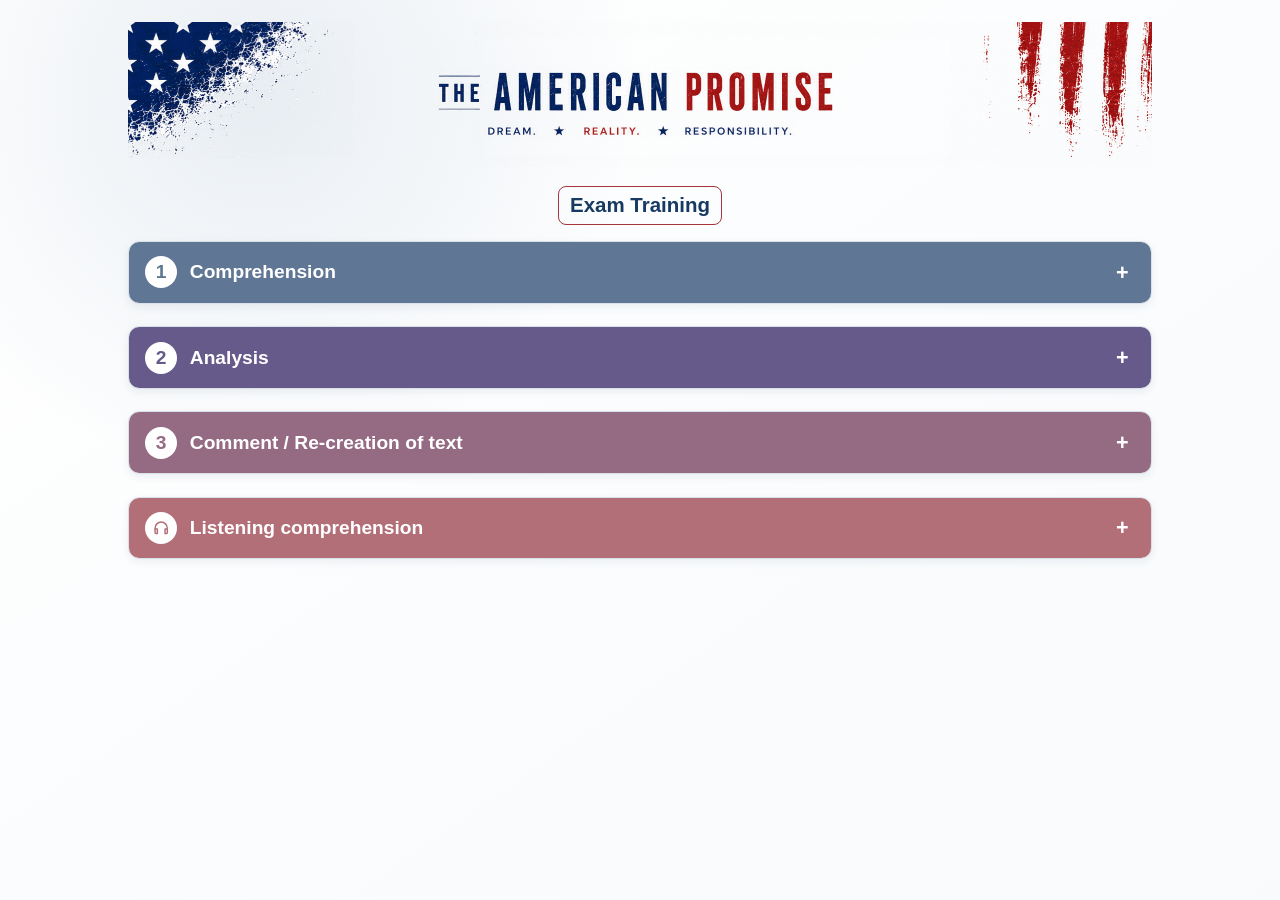
==== american-promise/index.html @ 3af9f21d "Align exam overview palette with American Promise design" ====
<!doctype html>
<html lang="en">
<head>
  <meta charset="utf-8">
  <meta name="viewport" content="width=device-width, initial-scale=1">
  <meta name="theme-color" content="#173a63">
  <title>Exam Training · The American Promise</title>
  <link rel="stylesheet" href="../assets/style.css?v=6">
  <style>
    :root {
      --comp:#5f7794;
      --comp-soft:#edf2f7;
      --analysis:#665a8a;
      --analysis-soft:#f0edf6;
      --production:#956b83;
      --production-soft:#f6eef3;
      --listening:#b36f78;
      --listening-soft:#faeff1;
    }

    .exam-section {
      --section-color:var(--navy);
      --section-soft:#eef2f6;
      margin:0 0 1.4rem;
      border:1px solid var(--line);
      border-radius:.7rem;
      overflow:hidden;
      background:#fff;
      box-shadow:0 .18rem .55rem rgba(23,58,99,.08);
    }

    .exam-section.comprehension {
      --section-color:var(--comp);
      --section-soft:var(--comp-soft);
    }

    .exam-section.analysis {
      --section-color:var(--analysis);
      --section-soft:var(--analysis-soft);
    }

    .exam-section.production {
      --section-color:var(--production);
      --section-soft:var(--production-soft);
    }

    .exam-section.listening {
      --section-color:var(--listening);
      --section-soft:var(--listening-soft);
    }

    .exam-heading {
      margin:0;
    }

    .exam-toggle {
      display:flex;
      align-items:center;
      width:100%;
      gap:.8rem;
      margin:0;
      padding:.9rem 1rem;
      border:0;
      background:var(--section-color);
      color:#fff;
      font:inherit;
      font-size:1.2rem;
      font-weight:700;
      line-height:1.25;
      text-align:left;
      cursor:pointer;
    }

    .exam-toggle:focus-visible {
      outline:3px solid color-mix(in srgb, var(--section-color) 35%, #fff);
      outline-offset:-3px;
    }

    .exam-title {
      flex:1 1 auto;
    }

    .exam-chevron {
      display:grid;
      place-items:center;
      flex:0 0 1.6rem;
      width:1.6rem;
      height:1.6rem;
      font-size:1.35rem;
      font-weight:800;
      line-height:1;
    }

    .exam-symbol {
      display:grid;
      place-items:center;
      flex:0 0 2rem;
      width:2rem;
      height:2rem;
      border-radius:50%;
      background:#fff;
      color:var(--section-color);
    }

    .exam-symbol svg {
      width:1.15rem;
      height:1.15rem;
      fill:none;
      stroke:currentColor;
      stroke-width:1.9;
      stroke-linecap:round;
      stroke-linejoin:round;
    }

    .exam-number {
      display:grid;
      place-items:center;
      flex:0 0 2rem;
      width:2rem;
      height:2rem;
      border-radius:50%;
      background:#fff;
      color:var(--section-color);
      font-weight:850;
    }

    .exam-body {
      padding:1rem;
    }

    .exam-body[hidden] {
      display:none;
    }

    .section-note {
      margin:0;
      color:#2f3d4c;
      line-height:1.55;
    }

    .section-note strong {
      color:var(--section-color);
    }

    .operator-box {
      margin:1rem 0 1.05rem;
      padding:.9rem;
      border:1px solid color-mix(in srgb, var(--section-color) 22%, #d9dee4);
      border-left:.42rem solid var(--section-color);
      border-radius:.6rem;
      background:var(--section-soft);
    }

    .operator-header {
      display:flex;
      align-items:center;
      gap:.65rem;
      margin:0;
    }

    .operator-icon {
      display:grid;
      place-items:center;
      flex:0 0 2.15rem;
      width:2.15rem;
      height:2.15rem;
      border-radius:50%;
      background:#fff;
      color:var(--section-color);
      border:1px solid color-mix(in srgb, var(--section-color) 24%, #d9dee4);
    }

    .operator-icon svg {
      width:1.25rem;
      height:1.25rem;
      fill:none;
      stroke:currentColor;
      stroke-width:1.9;
      stroke-linecap:round;
      stroke-linejoin:round;
    }

    .operator-heading-wrap {
      min-width:0;
    }

    .operator-kicker {
      display:block;
      margin:0 0 .05rem;
      color:#5a6672;
      font-size:.72rem;
      font-weight:800;
      letter-spacing:.08em;
      text-transform:uppercase;
    }

    .operator-title {
      margin:0;
      color:var(--section-color);
      font-size:1rem;
      font-weight:850;
      line-height:1.2;
    }

    .operator-intro {
      margin:.55rem 0 .75rem;
      color:#43505d;
      font-size:.91rem;
      line-height:1.45;
    }

    .operator-grid {
      display:grid;
      grid-template-columns:repeat(2,minmax(0,1fr));
      gap:.58rem;
    }

    .operator-item {
      padding:.7rem .76rem;
      border:1px solid rgba(70,85,100,.16);
      border-top:.22rem solid var(--section-color);
      border-radius:.4rem;
      background:#fff;
      line-height:1.43;
    }

    .operator-item strong {
      display:block;
      margin-bottom:.15rem;
      color:var(--section-color);
    }

    .support-label {
      margin:1rem 0 .55rem;
      color:var(--section-color);
      font-size:.92rem;
      font-weight:850;
      letter-spacing:.035em;
      text-transform:uppercase;
    }

    .support-links {
      display:grid;
      gap:.65rem;
    }

    .support-link {
      display:block;
      padding:.82rem .92rem;
      border:1px solid var(--line);
      border-left:.3rem solid var(--section-color);
      border-radius:.5rem;
      background:#fff;
      color:var(--ink);
      text-decoration:none;
      transition:transform .15s ease, box-shadow .15s ease;
    }

    .support-link:hover,
    .support-link:focus-visible {
      transform:translateY(-1px);
      box-shadow:0 .25rem .65rem rgba(23,58,99,.12);
      outline:none;
    }

    .support-link strong {
      display:flex;
      align-items:center;
      justify-content:space-between;
      gap:.7rem;
      color:var(--section-color);
    }

    .support-link strong::after {
      content:"›";
      color:var(--section-color);
      font-size:1.35rem;
      line-height:1;
    }

    .support-link span {
      display:block;
      margin-top:.2rem;
      color:#2f3d4c;
      line-height:1.43;
    }

    .video-title {
      display:flex !important;
      align-items:center;
      gap:.5rem;
      margin:0 !important;
      color:inherit !important;
    }

    .video-icon {
      display:grid !important;
      place-items:center;
      flex:0 0 1.65rem;
      width:1.65rem;
      height:1.65rem;
      margin:0 !important;
      border-radius:50%;
      background:var(--section-soft);
      color:var(--section-color) !important;
    }

    .video-icon svg {
      width:1rem;
      height:1rem;
      fill:none;
      stroke:currentColor;
      stroke-width:1.9;
      stroke-linecap:round;
      stroke-linejoin:round;
    }

    .page-note {
      margin:.3rem 0 1rem;
      padding:.75rem .85rem;
      color:#566270;
      font-size:.84rem;
      line-height:1.45;
    }

    @media (max-width:42rem) {
      .operator-grid {
        grid-template-columns:1fr;
      }
    }
  </style>
</head>
<body class="support-page american-promise">
  <main class="shell unit-shell">
    <header class="unit-header">
      <img class="unit-banner" src="../assets/american-promise-support-header.svg?v=2" alt="Support — The American Promise — Dream. Reality. Responsibility.">
    </header>

    <h1 class="support-title">Exam Training</h1>

    <section class="exam-section comprehension">
      <h2 class="exam-heading">
        <button class="exam-toggle" type="button" aria-expanded="false" aria-controls="exam-comprehension">
          <span class="exam-number">1</span><span class="exam-title">Comprehension</span><span class="exam-chevron" aria-hidden="true">+</span>
        </button>
      </h2>
      <div class="exam-body" id="exam-comprehension" hidden>
        <p class="section-note">
          Show that you have understood the text and can present the relevant information clearly and concisely. Comprehension tasks test your <strong>selective understanding</strong> of the text: there will usually be information that should be left out. Pay close attention to the <strong>focus specified in the task</strong> and select only the information that directly answers it.
        </p>

        <div class="operator-box">
          <div class="operator-header">
            <span class="operator-icon" aria-hidden="true">
              <svg viewBox="0 0 24 24">
                <rect x="5" y="3.5" width="14" height="17" rx="2"></rect>
                <path d="M8.5 8h7M8.5 11.8h7M8.5 15.6h4.8"></path>
              </svg>
            </span>
            <div class="operator-heading-wrap">
              <span class="operator-kicker">Task words</span>
              <h3 class="operator-title">Operators</h3>
            </div>
          </div>
          <p class="operator-intro">The operator tells you exactly what kind of response the task requires.</p>

          <div class="operator-grid">
            <div class="operator-item"><strong>outline</strong>Give the main features, structure or general principles of something.</div>
            <div class="operator-item"><strong>summarize / sum up</strong>Give a concise account of the main points or ideas.</div>
            <div class="operator-item"><strong>state</strong>Present the main aspects briefly and clearly.</div>
            <div class="operator-item"><strong>point out</strong>Find and explain certain aspects.</div>
            <div class="operator-item"><strong>describe</strong>Give a detailed account of what somebody or something is like.</div>
          </div>
        </div>

        <div class="support-label">Further support</div>
        <div class="support-links">
          <a class="support-link" href="comprehension/">
            <strong>Writing a strong comprehension answer</strong>
            <span>Task focus, TATTT sentence, structure, language and the most important things to avoid.</span>
          </a>
        </div>
      </div>
    </section>

    <section class="exam-section analysis">
      <h2 class="exam-heading">
        <button class="exam-toggle" type="button" aria-expanded="false" aria-controls="exam-analysis">
          <span class="exam-number">2</span><span class="exam-title">Analysis</span><span class="exam-chevron" aria-hidden="true">+</span>
        </button>
      </h2>
      <div class="exam-body" id="exam-analysis" hidden>
        <p class="section-note">
          Examine <strong>how</strong> a text works. Support your findings with suitable textual evidence and explain how individual aspects contribute to meaning, effect or the overall argument. Always keep the specific focus of the task in mind rather than analysing every possible feature.
        </p>

        <div class="operator-box">
          <div class="operator-header">
            <span class="operator-icon" aria-hidden="true">
              <svg viewBox="0 0 24 24">
                <rect x="5" y="3.5" width="14" height="17" rx="2"></rect>
                <path d="M8.5 8h7M8.5 11.8h7M8.5 15.6h4.8"></path>
              </svg>
            </span>
            <div class="operator-heading-wrap">
              <span class="operator-kicker">Task words</span>
              <h3 class="operator-title">Operators</h3>
            </div>
          </div>
          <p class="operator-intro">The operator tells you exactly what kind of analysis or explanation the task requires.</p>

          <div class="operator-grid">
            <div class="operator-item"><strong>analyse</strong>Describe and explain relevant aspects in detail.</div>
            <div class="operator-item"><strong>examine</strong>Describe and explain a particular aspect in detail.</div>
            <div class="operator-item"><strong>explain</strong>Make something clear by giving reasons, details or relevant aspects.</div>
            <div class="operator-item"><strong>compare</strong>Show relevant similarities and differences.</div>
            <div class="operator-item"><strong>characterize</strong>Provide a thorough analysis of a character.</div>
            <div class="operator-item"><strong>interpret</strong>Explain the meaning, purpose or message of something.</div>
          </div>
        </div>

        <div class="support-label">Further support</div>
        <div class="support-links">
          <a class="support-link" href="analysing-speeches/">
            <strong>Analysing (political) speeches</strong>
            <span>Method sheet: context, communicative strategies, tone, stylistic devices, line of argument, delivery and conclusion.</span>
          </a>

          <a class="support-link" href="line-of-argument/">
            <strong>Reconstructing the line of argument</strong>
            <span>Identify main ideas, connections and the function of individual sections within the overall argument.</span>
          </a>
          <a class="support-link video-link" href="https://youtu.be/8Trba7jibr8?si=7l4JhcfsR2T9mJ0p" target="_blank" rel="noopener noreferrer">
            <strong><span class="video-title"><span class="video-icon" aria-hidden="true"><svg viewBox="0 0 24 24"><rect x="3.5" y="5" width="17" height="14" rx="2"></rect><path d="m10 9 5 3-5 3V9Z"></path></svg></span>Video tutorial: Line of argument</span></strong>
            <span>Watch the video for an additional explanation of how to reconstruct and describe a text’s line of argument.</span>
          </a>

          <a class="support-link" href="device-to-argument/">
            <strong>From device to overall argument</strong>
            <span>Move from identifying a stylistic device to explaining its effect and its contribution to the wider argument.</span>
          </a>
        </div>
      </div>
    </section>

    <section class="exam-section production">
      <h2 class="exam-heading">
        <button class="exam-toggle" type="button" aria-expanded="false" aria-controls="exam-production">
          <span class="exam-number">3</span><span class="exam-title">Comment / Re-creation of text</span><span class="exam-chevron" aria-hidden="true">+</span>
        </button>
      </h2>
      <div class="exam-body" id="exam-production" hidden>
        <p class="section-note">
          Develop your own well-founded response or produce a text for a specific communicative situation. Pay attention to <strong>purpose, audience and text type</strong> and make sure that your ideas are relevant to the exact task.
        </p>

        <div class="operator-box">
          <div class="operator-header">
            <span class="operator-icon" aria-hidden="true">
              <svg viewBox="0 0 24 24">
                <rect x="5" y="3.5" width="14" height="17" rx="2"></rect>
                <path d="M8.5 8h7M8.5 11.8h7M8.5 15.6h4.8"></path>
              </svg>
            </span>
            <div class="operator-heading-wrap">
              <span class="operator-kicker">Task words</span>
              <h3 class="operator-title">Operators</h3>
            </div>
          </div>
          <p class="operator-intro">The operator tells you whether you are expected to argue, evaluate or produce a particular text type.</p>

          <div class="operator-grid">
            <div class="operator-item"><strong>comment (on)</strong>State your opinion clearly and support it with evidence or reasons.</div>
            <div class="operator-item"><strong>discuss</strong>Give reasons for and against an issue and come to a well-founded conclusion.</div>
            <div class="operator-item"><strong>assess / evaluate</strong>Express a well-founded opinion on the nature or quality of something.</div>
            <div class="operator-item"><strong>write (+ text type)</strong>Produce a text with the specific features of the required text type.</div>
          </div>
        </div>

        <div class="support-label">Further support</div>
        <div class="support-links">
          <a class="support-link" href="argumentative-writing/">
            <strong>Argumentative writing</strong>
            <span>Plan and structure a comment, discussion or evaluation and develop convincing arguments.</span>
          </a>
          <a class="support-link" href="letter-to-editor/">
            <strong>Writing a letter to the editor</strong>
            <span>Purpose, structure, layout and useful language for a concise and persuasive letter to the editor.</span>
          </a>
        </div>
      </div>
    </section>

    <section class="exam-section listening">
      <h2 class="exam-heading">
        <button class="exam-toggle" type="button" aria-expanded="false" aria-controls="exam-listening">
          <span class="exam-symbol" aria-hidden="true">
            <svg viewBox="0 0 24 24">
              <path d="M4 13v-1a8 8 0 0 1 16 0v1"></path>
              <path d="M4 13h3v6H5.5A1.5 1.5 0 0 1 4 17.5V13Z"></path>
              <path d="M20 13h-3v6h1.5a1.5 1.5 0 0 0 1.5-1.5V13Z"></path>
            </svg>
          </span>
          <span class="exam-title">Listening comprehension</span>
          <span class="exam-chevron" aria-hidden="true">+</span>
        </button>
      </h2>
      <div class="exam-body" id="exam-listening" hidden>
        <p class="section-note">
          Listening tasks test whether you can identify <strong>relevant information while listening</strong>. Read the task carefully before the recording starts, focus on what is actually being asked and do not try to understand every single word.
        </p>

        <div class="operator-box">
          <div class="operator-header">
            <span class="operator-icon" aria-hidden="true">
              <svg viewBox="0 0 24 24">
                <path d="M5 12h2M9 8v8M13 5v14M17 8v8M21 11v2"></path>
              </svg>
            </span>
            <div class="operator-heading-wrap">
              <span class="operator-kicker">Key strategies</span>
              <h3 class="operator-title">Listen selectively</h3>
            </div>
          </div>
          <p class="operator-intro">Use the task as your guide. In particular, be prepared for <strong>paraphrases</strong> and <strong>distractors</strong>: understanding the meaning matters more than recognising individual words.</p>

          <div class="operator-grid">
            <div class="operator-item"><strong>Before listening</strong>Use the limited reading time to understand the task and the kind of information you need. Do not try to analyse every answer option in detail.</div>
            <div class="operator-item"><strong>Listen for meaning</strong>Focus on the overall message and the information required by the task instead of trying to understand every single word.</div>
            <div class="operator-item"><strong>Expect paraphrases</strong>The correct answer will often express the same idea in different words. Do not wait for an exact phrase from the recording to appear in the task.</div>
            <div class="operator-item"><strong>Watch out for distractors</strong>Wrong options may contain words or details that are actually mentioned in the recording. Check whether the option really answers the question.</div>
            <div class="operator-item"><strong>Use the second listening</strong>Confirm, correct or complete your answers and focus especially on items you were unsure about.</div>
            <div class="operator-item"><strong>Keep going</strong>If you miss one detail, do not stop mentally. Continue listening so that you do not miss the next answer as well.</div>
          </div>
        </div>
      </div>
    </section>
  </main>

  <script>
    document.querySelectorAll('.exam-toggle').forEach((button) => {
      button.addEventListener('click', () => {
        const panel = document.getElementById(button.getAttribute('aria-controls'));
        const isOpen = button.getAttribute('aria-expanded') === 'true';

        document.querySelectorAll('.exam-toggle').forEach((otherButton) => {
          if (otherButton !== button) {
            otherButton.setAttribute('aria-expanded', 'false');
            otherButton.querySelector('.exam-chevron').textContent = '+';
            document.getElementById(otherButton.getAttribute('aria-controls')).hidden = true;
          }
        });

        button.setAttribute('aria-expanded', String(!isOpen));
        button.querySelector('.exam-chevron').textContent = isOpen ? '+' : '−';
        panel.hidden = isOpen;
      });
    });
  </script>
</body>
</html>
---- assets/style.css ----
:root {
  --navy:#173a63; --blue:#315f8e; --red:#a7353d; --paper:#f8fafc;
  --ink:#172334; --muted:#5e6a78; --line:#d8e0e8; --white:#fff;
}
*{box-sizing:border-box}
body{margin:0;min-height:100vh;font-family:Inter,ui-sans-serif,-apple-system,BlinkMacSystemFont,"Segoe UI",sans-serif;color:var(--ink);background:
radial-gradient(circle at 20% 10%,rgba(49,95,142,.10),transparent 24rem),
linear-gradient(145deg,#fff,var(--paper))}
.shell{width:min(44rem,calc(100% - 2rem));margin:0 auto;padding:3rem 0 5rem}
.unit-shell{width:min(64rem,calc(100% - 2rem));padding-top:1.4rem}
.unit-header{margin:0 0 1.15rem}
.unit-banner{display:block;width:100%;height:auto}
.brand{border-top:.55rem solid var(--navy);padding:1.2rem 0 1.5rem}
.eyebrow,.label{font-size:.76rem;font-weight:800;letter-spacing:.16em;color:var(--red)}
h1{font-family:Georgia,serif;font-size:clamp(2rem,8vw,3.7rem);line-height:1.02;margin:.5rem 0 1rem;color:var(--navy)}
p{line-height:1.6;color:var(--muted)}
.card,.reveal-panel,.support-card{background:rgba(255,255,255,.94);border:1px solid var(--line);border-radius:1rem;padding:1.2rem;box-shadow:0 .7rem 2rem rgba(23,58,99,.08)}
.help-link,.reveal-button{width:100%;display:flex;align-items:center;justify-content:space-between;gap:1rem;border:0;border-radius:.75rem;padding:1rem;text-align:left;text-decoration:none;background:var(--navy);color:var(--white);cursor:pointer;font:inherit}
.help-link small{display:block;margin-top:.35rem;color:#dce7f1}
.reveal-button{font-weight:750;font-size:1.05rem}
.reveal-button:hover,.reveal-button:focus-visible,.help-link:hover,.help-link:focus-visible{background:var(--blue);outline:3px solid rgba(49,95,142,.22);outline-offset:3px}
.context{margin:0 0 1.4rem;padding:.85rem 1rem;border-left:.3rem solid var(--red);background:#fff}
.hidden{display:none}
.inspiration{margin-top:1rem}
.inspiration img{display:block;width:100%;height:auto;border-radius:.8rem;border:1px solid var(--line)}
.image-placeholder{display:grid;place-items:center;min-height:17rem;padding:2rem;border:2px dashed #aab8c7;border-radius:.8rem;background:#f3f6f9;text-align:center;color:var(--muted)}
.prompt{margin:.9rem 0 0;color:var(--ink);font-weight:650}
.back{display:inline-block;margin-top:1.5rem;color:var(--navy);font-weight:700}

.support-title{
  display:block;
  width:fit-content;
  max-width:100%;
  margin:.1rem auto 1rem;
  text-align:center;
  padding:.38rem .68rem;
  border:1.5px solid var(--red);
  border-radius:.5rem;
  font-family:inherit;
  font-size:clamp(1rem,2.1vw,1.28rem);
  font-weight:800;
  line-height:1.2;
  color:var(--navy);
}
.accordion-stack{display:grid;gap:1.5rem}
.accordion-content{padding:.55rem .05rem .05rem}
.accordion-content h2{margin:1.25rem 0 .65rem;font-size:1.05rem;font-weight:800;color:var(--ink)}
.accordion-content h2:first-child{margin-top:.9rem}
.accordion-content p{color:var(--ink)}
.table-wrap{overflow-x:auto;margin-top:1rem;border-radius:.15rem}
.support-table{width:100%;border-collapse:collapse;table-layout:fixed;font-size:.94rem;background:#f3f3f3}
.support-table th{padding:.58rem .7rem;background:var(--navy);color:#fff;text-align:center;font-weight:800;border:1px solid var(--red)}
.support-table th:first-child{width:27%}
.support-table td{padding:.68rem;vertical-align:top;border:1px solid #c7cdd5;line-height:1.48;background:#f3f3f3}
.support-table td:first-child{text-align:center;font-weight:800;color:var(--ink)}
.support-table em{color:#2f3d4c;font-style:italic}
.support-table strong{color:var(--navy);font-weight:800}
.function-table th:first-child{width:34%}
.keep-in-mind{margin:1rem 0;padding:.2rem 0;background:transparent}
.keep-in-mind>strong{color:var(--red);font-weight:800}
.keep-in-mind ul{margin:.5rem 0 0;padding:0;list-style:none}
.keep-in-mind li{position:relative;margin:.35rem 0;padding-left:1.25rem;line-height:1.45}
.keep-in-mind li::before{content:"★";position:absolute;left:0;top:.08rem;color:var(--navy);font-size:.76rem}
.keep-in-mind li strong{color:var(--navy);font-weight:800}
.example-intro{margin:.95rem 0 .2rem;font-weight:800}
.example-quote{margin:.35rem 0 1rem;padding:0;border:0;background:transparent;font-weight:800;color:var(--red)}
.connected-example{margin-top:1rem;padding:0;background:transparent;border:0}
.connected-example h2{margin:0 0 .5rem}
.connected-example p{margin:0;line-height:1.55}

@media (max-width:42rem){
  .shell{padding-top:1.5rem}
  .unit-shell{width:min(100% - 1rem,64rem);padding-top:.5rem}
  .unit-header{margin-bottom:.65rem}
  .card,.reveal-panel,.support-card{padding:.75rem}
  .reveal-button{font-size:1rem}
  .support-title{margin-bottom:.85rem;font-size:clamp(.95rem,4.2vw,1.08rem)}
  .accordion-stack{gap:1.1rem}
  .table-wrap{overflow:visible}
  .support-table,.support-table tbody,.support-table tr,.support-table td{display:block;width:100%}
  .support-table thead{display:none}
  .support-table tr{margin-bottom:.7rem;border:1px solid #c7cdd5;border-radius:.35rem;overflow:hidden}
  .support-table td{border:0;text-align:left}
  .support-table td+td{border-top:1px solid #c7cdd5}
  .support-table td:first-child{text-align:left;background:#e8edf3;color:var(--navy)}
}


/* Letter-to-the-editor support page */
.principle-list{margin:.8rem 0 0;padding-left:1.25rem}
.principle-list li{margin:.6rem 0;line-height:1.55}
.principle-list li::marker{color:var(--red)}
.principle-list strong{color:var(--navy);font-weight:800}
.editor-hint{margin:1rem 0 .25rem;padding:.85rem 1rem;border-left:.35rem solid var(--red);background:#eef2f6;color:var(--ink);line-height:1.5}
.editor-hint strong{color:var(--navy)}
.letter-layout{margin:1rem 0 .3rem;padding:1rem;border:1.5px solid var(--navy);background:#f0f0f0;color:var(--ink);font-size:.95rem}
.letter-meta{display:grid;grid-template-columns:1fr 1fr;gap:.45rem 1rem}
.letter-meta .right{text-align:right}
.letter-subject{margin:1.15rem 0 .9rem;font-weight:800}
.letter-subject em{font-weight:600}
.letter-salutation{margin:.8rem 0;font-style:italic;font-weight:700}
.writing-steps{display:grid;gap:.75rem;margin:.9rem 0}
.writing-step{display:grid;grid-template-columns:2.15rem 1fr;gap:.65rem;align-items:start}
.step-number{display:grid;place-items:center;width:2rem;height:2rem;border-radius:50%;background:var(--navy);color:#fff;font-size:.82rem;font-weight:850}
.writing-step:nth-child(2) .step-number{background:var(--red)}
.writing-step strong{color:var(--navy)}
.writing-step p{margin:0;color:var(--ink);line-height:1.5}
.letter-signature{margin:.9rem 0 0;font-style:italic}
.phrase-group{margin:1rem 0 0;padding:.9rem 1rem;border-left:.3rem solid var(--navy);background:#f3f3f3}
.phrase-group.is-red{border-left-color:var(--red)}
.phrase-heading{margin:0 0 .55rem!important;color:var(--navy)!important;font-size:1rem!important}
.phrase-group.is-red .phrase-heading{color:var(--red)!important}
.phrase-list{margin:0;padding:0;list-style:none}
.phrase-list li{position:relative;margin:.42rem 0;padding-left:1rem;color:#2f3d4c;font-style:italic;line-height:1.45}
.phrase-list li::before{content:"›";position:absolute;left:0;color:var(--red);font-style:normal;font-weight:900}
.language-note{margin:.95rem 0 .2rem;color:var(--ink)}
.language-note strong{color:var(--navy)}
@media (max-width:42rem){
  .letter-layout{padding:.75rem;font-size:.9rem}
  .letter-meta{grid-template-columns:1fr}
  .letter-meta .right{text-align:left}
  .writing-step{grid-template-columns:1.9rem 1fr;gap:.5rem}
  .step-number{width:1.75rem;height:1.75rem}
  .phrase-group{padding:.75rem}
}


/* Analysing-cartoons support page */
.cartoon-definition{margin:.9rem 0;padding:.9rem 1rem;border-left:.35rem solid var(--red);background:#eef2f6;color:var(--ink);line-height:1.55}
.cartoon-definition strong{color:var(--navy)}
.method-focus{margin:.9rem 0 .25rem;color:var(--navy);font-weight:800}
.question-list{margin:.55rem 0 0;padding-left:1.25rem}
.question-list li{margin:.48rem 0;line-height:1.5}
.question-list li::marker{color:var(--red)}
.technique-list{display:flex;flex-wrap:wrap;gap:.45rem;margin:.8rem 0 .25rem;padding:0;list-style:none}
.technique-list li{padding:.38rem .62rem;border:1px solid #b9c7d5;border-radius:999px;background:#fff;color:var(--navy);font-size:.9rem;font-weight:750}
.cartoon-tip{margin:1rem 0 .25rem;padding:.78rem .95rem;border:1px solid var(--line);border-left:.35rem solid var(--navy);background:#f8fafc;color:var(--ink);line-height:1.5}
.cartoon-tip strong{color:var(--red)}
.cartoon-contrast{display:grid;grid-template-columns:1fr 1fr;gap:.75rem;margin:.9rem 0 .2rem}
.cartoon-contrast>div{padding:.8rem .9rem;background:#f3f3f3;border-top:.25rem solid var(--navy)}
.cartoon-contrast>div:last-child{border-top-color:var(--red)}
.cartoon-contrast h2{margin:0 0 .35rem!important;color:var(--navy)!important;font-size:1rem!important}
.cartoon-contrast>div:last-child h2{color:var(--red)!important}
.cartoon-contrast p{margin:0;line-height:1.5}
@media (max-width:42rem){
  .cartoon-contrast{grid-template-columns:1fr}
  .technique-list{gap:.35rem}
  .technique-list li{font-size:.84rem}
}
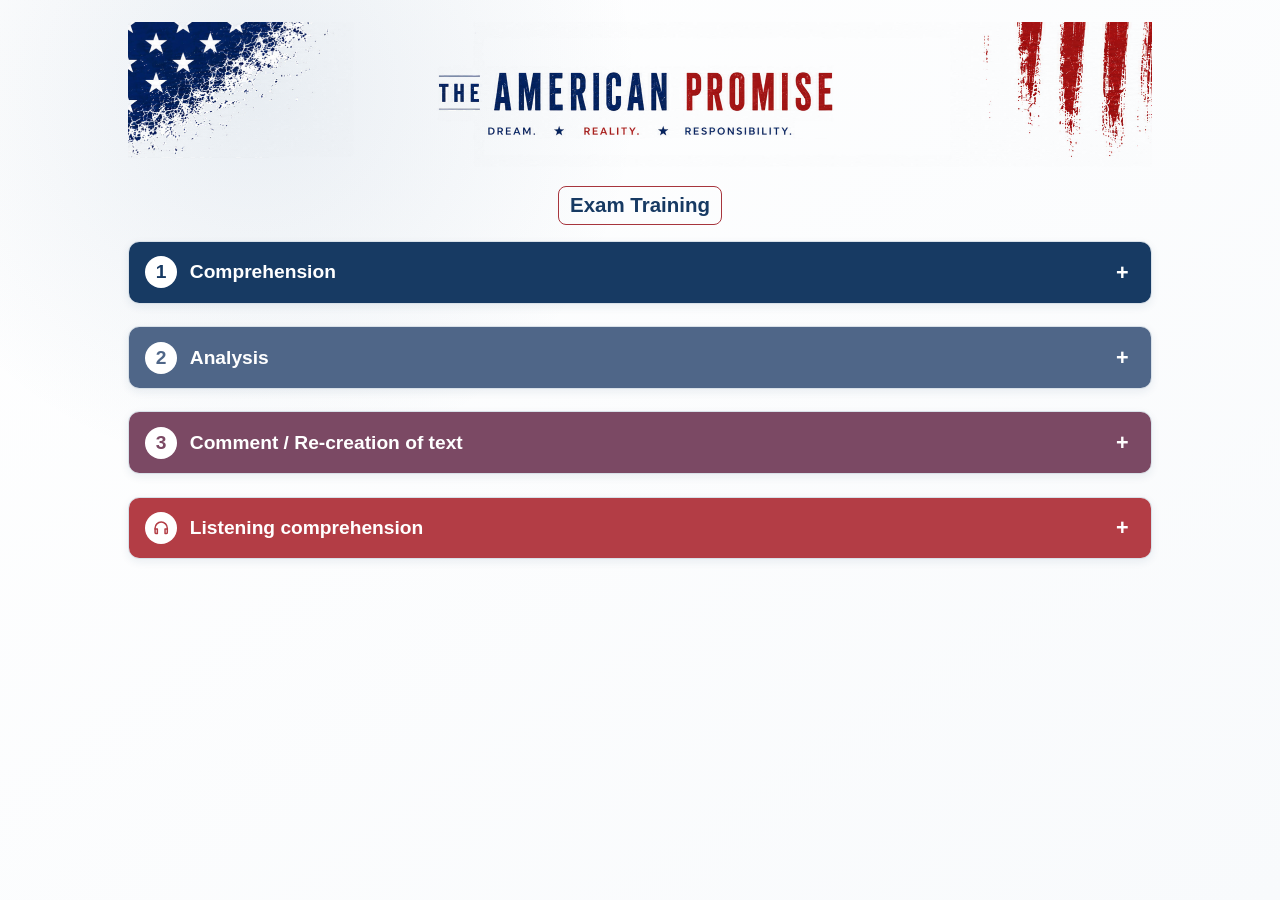
==== commit 13ec3e12: "Use a blue-to-red American Promise exam palette" ====
--- a/american-promise/index.html
+++ b/american-promise/index.html
@@ -8,14 +8,14 @@
   <link rel="stylesheet" href="../assets/style.css?v=6">
   <style>
     :root {
-      --comp:#5f7794;
-      --comp-soft:#edf2f7;
-      --analysis:#665a8a;
-      --analysis-soft:#f0edf6;
-      --production:#956b83;
-      --production-soft:#f6eef3;
-      --listening:#b36f78;
-      --listening-soft:#faeff1;
+      --comp:#173a63;
+      --comp-soft:#eaf0f6;
+      --analysis:#4f6688;
+      --analysis-soft:#eef1f6;
+      --production:#7b4964;
+      --production-soft:#f4edf1;
+      --listening:#b33d45;
+      --listening-soft:#faecee;
     }
 
     .exam-section {
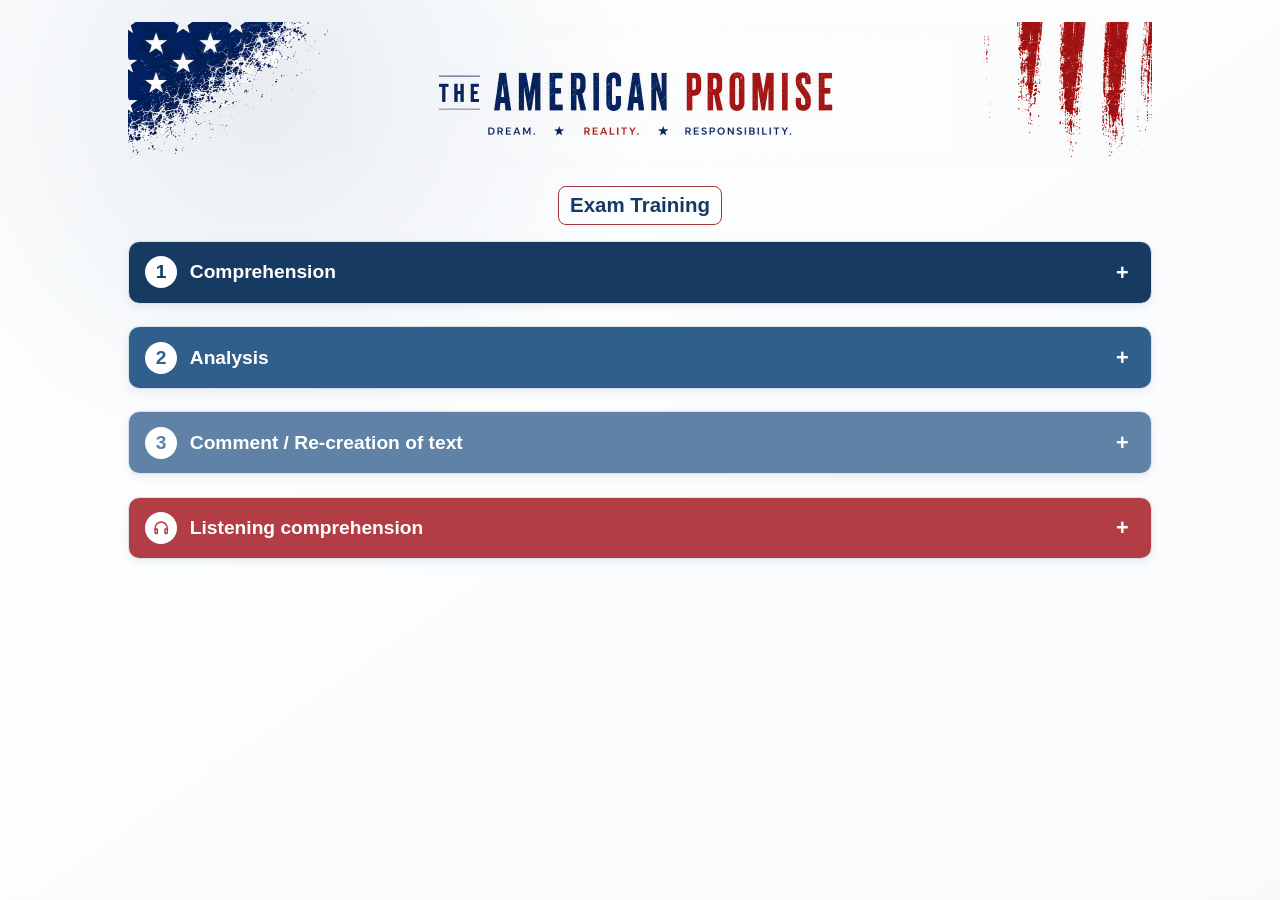
==== commit 36d8675c: "Use three blue shades for written exam sections" ====
--- a/american-promise/index.html
+++ b/american-promise/index.html
@@ -10,10 +10,10 @@
     :root {
       --comp:#173a63;
       --comp-soft:#eaf0f6;
-      --analysis:#4f6688;
-      --analysis-soft:#eef1f6;
-      --production:#7b4964;
-      --production-soft:#f4edf1;
+      --analysis:#2f5f8a;
+      --analysis-soft:#edf3f8;
+      --production:#5f82a6;
+      --production-soft:#f0f4f8;
       --listening:#b33d45;
       --listening-soft:#faecee;
     }
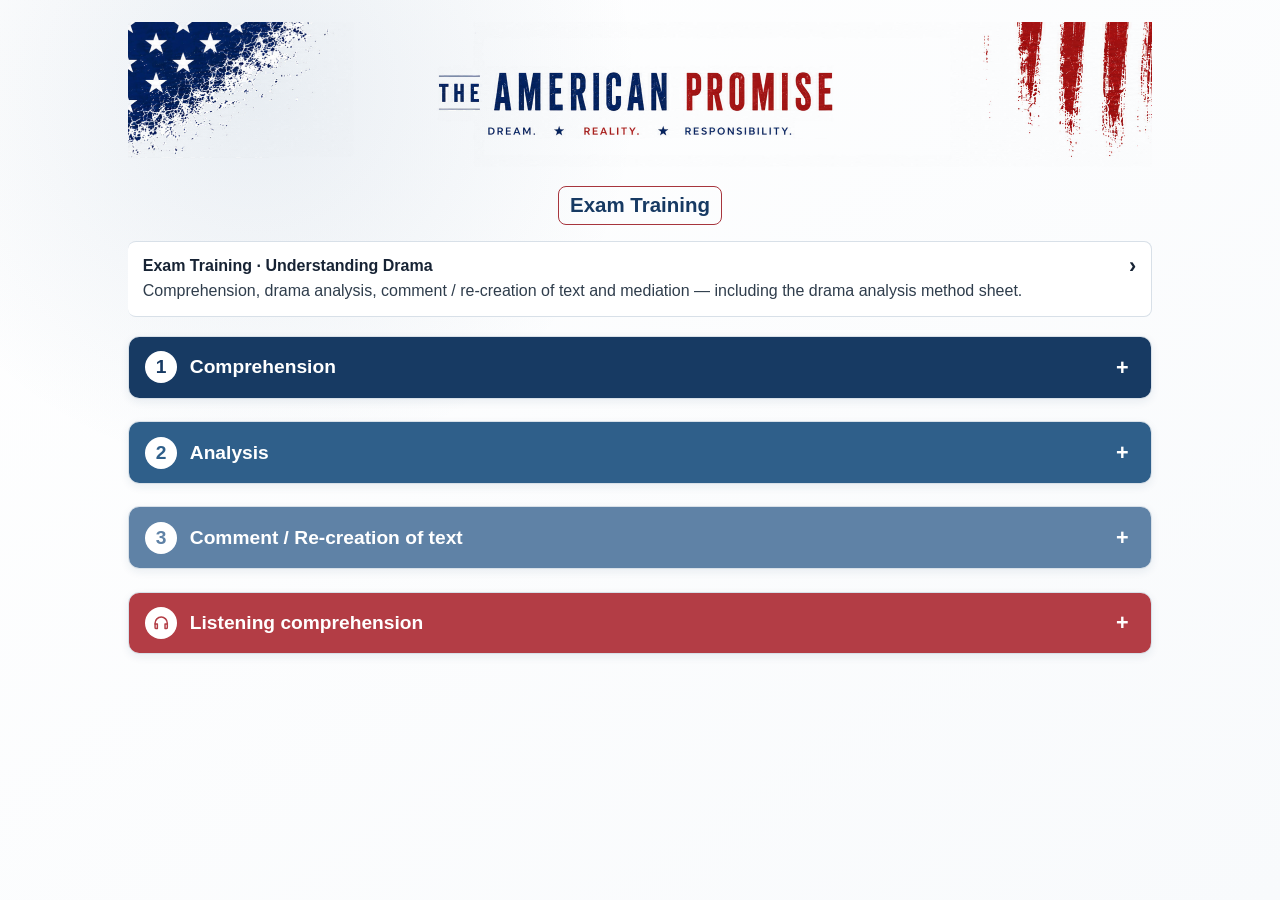
==== commit 5095ccb2: "Link drama exam training and analysis method sheet from American Promise support" ====
--- a/american-promise/index.html
+++ b/american-promise/index.html
@@ -338,6 +338,11 @@
 
     <h1 class="support-title">Exam Training</h1>
 
+    <a class="support-link" href="https://mrsgraf.github.io/drama/exam-training/" style="margin:0 0 1.2rem;border-left-color:#2f5f8a;">
+      <strong>Exam Training · Understanding Drama</strong>
+      <span>Comprehension, drama analysis, comment / re-creation of text and mediation — including the drama analysis method sheet.</span>
+    </a>
+
     <section class="exam-section comprehension">
       <h2 class="exam-heading">
         <button class="exam-toggle" type="button" aria-expanded="false" aria-controls="exam-comprehension">
@@ -376,7 +381,7 @@
         <div class="support-label">Further support</div>
         <div class="support-links">
           <a class="support-link" href="comprehension/">
-            <strong>Writing a strong comprehension answer</strong>
+            <strong>Comprehension task: structure and language</strong>
             <span>Task focus, TATTT sentence, structure, language and the most important things to avoid.</span>
           </a>
         </div>
@@ -421,6 +426,10 @@
 
         <div class="support-label">Further support</div>
         <div class="support-links">
+          <a class="support-link" href="https://mrsgraf.github.io/drama/method-sheet/">
+            <strong>Analysing dramatic interaction</strong>
+            <span>Method sheet for dramatic development, interaction, stage directions, use of language and coherent analysis.</span>
+          </a>
           <a class="support-link" href="analysing-speeches/">
             <strong>Analysing (political) speeches</strong>
             <span>Method sheet: context, communicative strategies, tone, stylistic devices, line of argument, delivery and conclusion.</span>
@@ -482,6 +491,10 @@
           <a class="support-link" href="argumentative-writing/">
             <strong>Argumentative writing</strong>
             <span>Plan and structure a comment, discussion or evaluation and develop convincing arguments.</span>
+          </a>
+          <a class="support-link video-link" href="https://youtu.be/Njn09pV5xJc?si=KvK0uR48SG9Ng_ug" target="_blank" rel="noopener noreferrer">
+            <strong><span class="video-title"><span class="video-icon" aria-hidden="true"><svg viewBox="0 0 24 24"><rect x="3.5" y="5" width="17" height="14" rx="2"></rect><path d="m10 9 5 3-5 3V9Z"></path></svg></span>Video tutorial: Argumentative writing</span></strong>
+            <span>Watch the video for an additional explanation of how to structure and develop an argumentative response.</span>
           </a>
           <a class="support-link" href="letter-to-editor/">
             <strong>Writing a letter to the editor</strong>
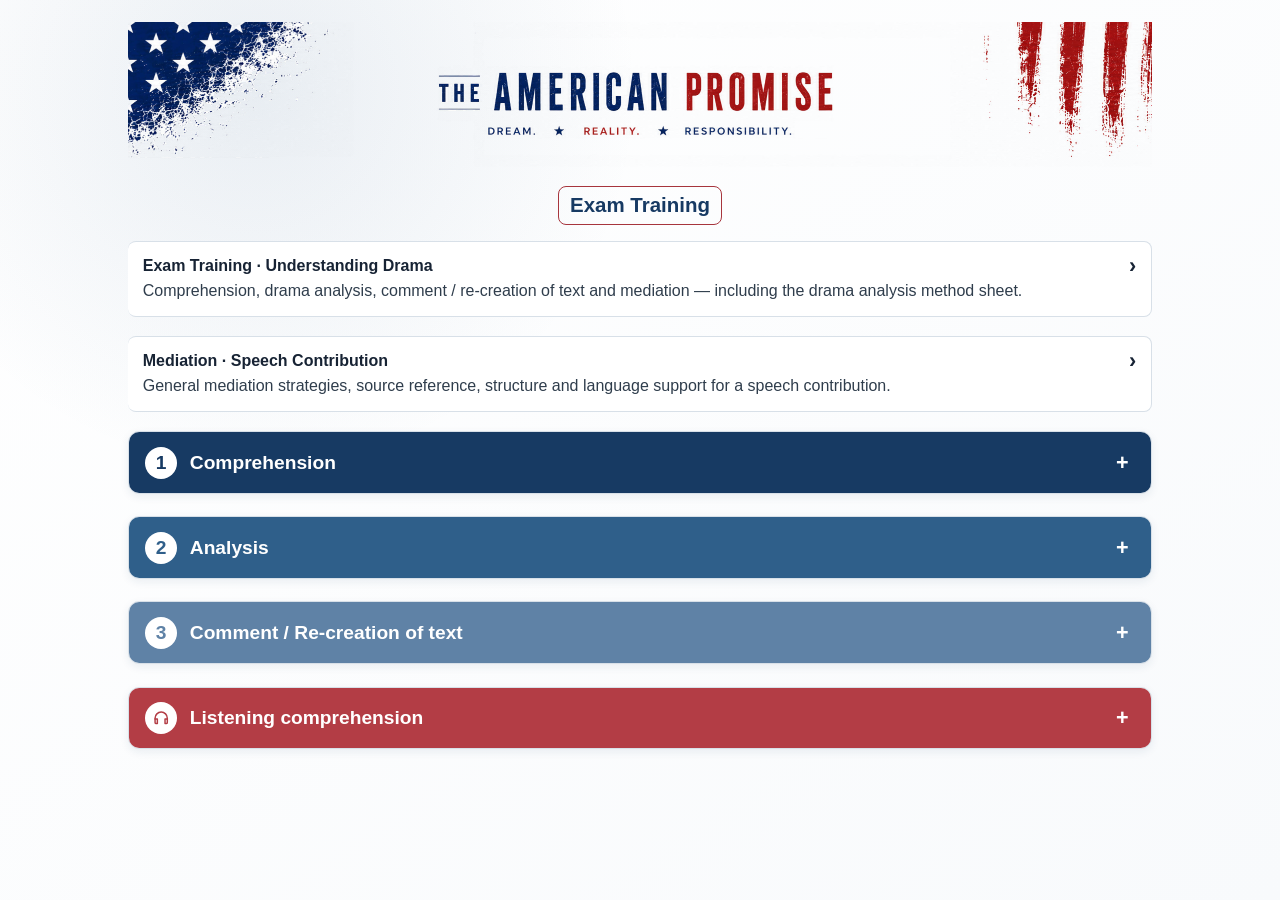
==== commit 531107ce: "Link mediation speech contribution skills page" ====
--- a/american-promise/index.html
+++ b/american-promise/index.html
@@ -343,6 +343,11 @@
       <span>Comprehension, drama analysis, comment / re-creation of text and mediation — including the drama analysis method sheet.</span>
     </a>
 
+    <a class="support-link" href="mediation/" style="margin:0 0 1.2rem;border-left-color:#b33d45;">
+      <strong>Mediation · Speech Contribution</strong>
+      <span>General mediation strategies, source reference, structure and language support for a speech contribution.</span>
+    </a>
+
     <section class="exam-section comprehension">
       <h2 class="exam-heading">
         <button class="exam-toggle" type="button" aria-expanded="false" aria-controls="exam-comprehension">
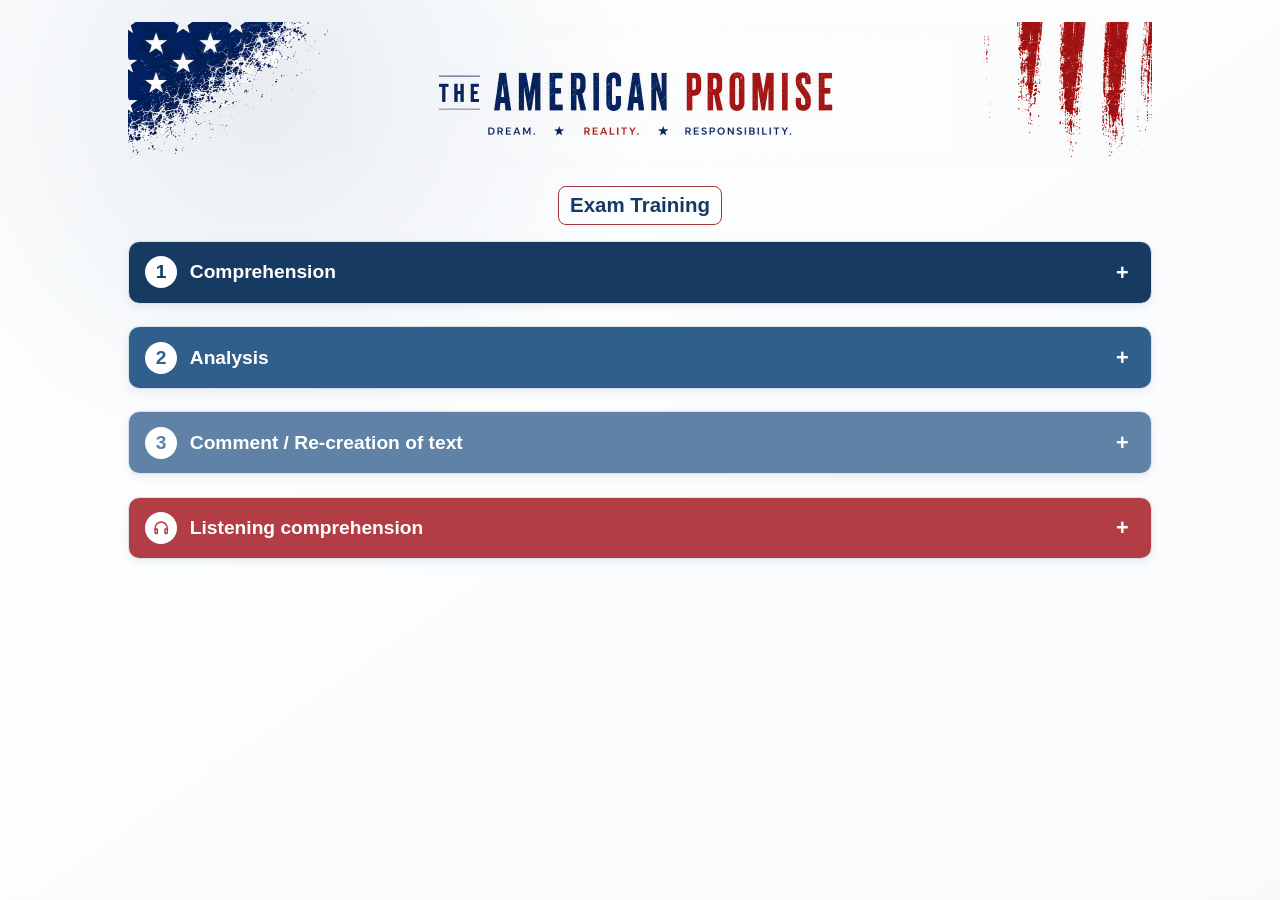
==== commit 9f93b737: "Keep American Promise exam training focused on speeches, writing and listening" ====
--- a/american-promise/index.html
+++ b/american-promise/index.html
@@ -338,15 +338,6 @@
 
     <h1 class="support-title">Exam Training</h1>
 
-    <a class="support-link" href="https://mrsgraf.github.io/drama/exam-training/" style="margin:0 0 1.2rem;border-left-color:#2f5f8a;">
-      <strong>Exam Training · Understanding Drama</strong>
-      <span>Comprehension, drama analysis, comment / re-creation of text and mediation — including the drama analysis method sheet.</span>
-    </a>
-
-    <a class="support-link" href="mediation/" style="margin:0 0 1.2rem;border-left-color:#b33d45;">
-      <strong>Mediation · Speech Contribution</strong>
-      <span>General mediation strategies, source reference, structure and language support for a speech contribution.</span>
-    </a>
 
     <section class="exam-section comprehension">
       <h2 class="exam-heading">
@@ -431,10 +422,6 @@
 
         <div class="support-label">Further support</div>
         <div class="support-links">
-          <a class="support-link" href="https://mrsgraf.github.io/drama/method-sheet/">
-            <strong>Analysing dramatic interaction</strong>
-            <span>Method sheet for dramatic development, interaction, stage directions, use of language and coherent analysis.</span>
-          </a>
           <a class="support-link" href="analysing-speeches/">
             <strong>Analysing (political) speeches</strong>
             <span>Method sheet: context, communicative strategies, tone, stylistic devices, line of argument, delivery and conclusion.</span>
